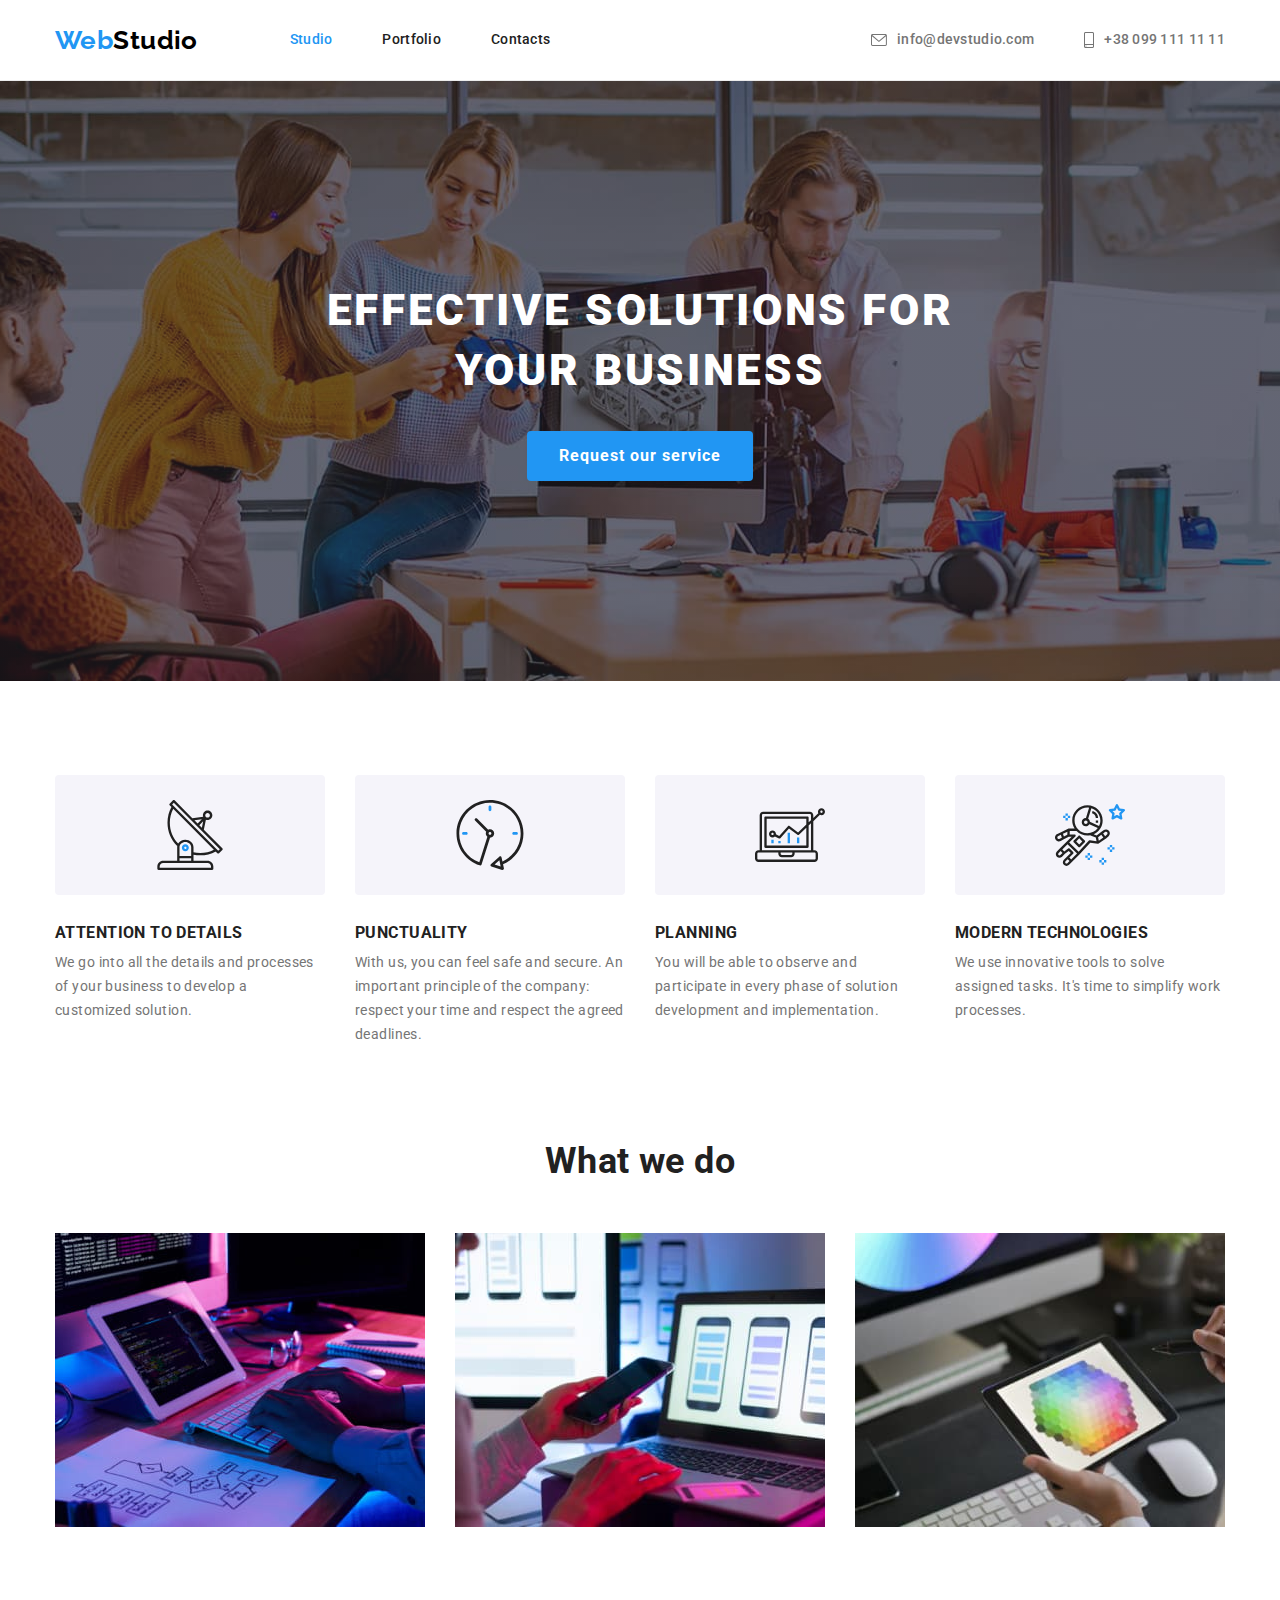
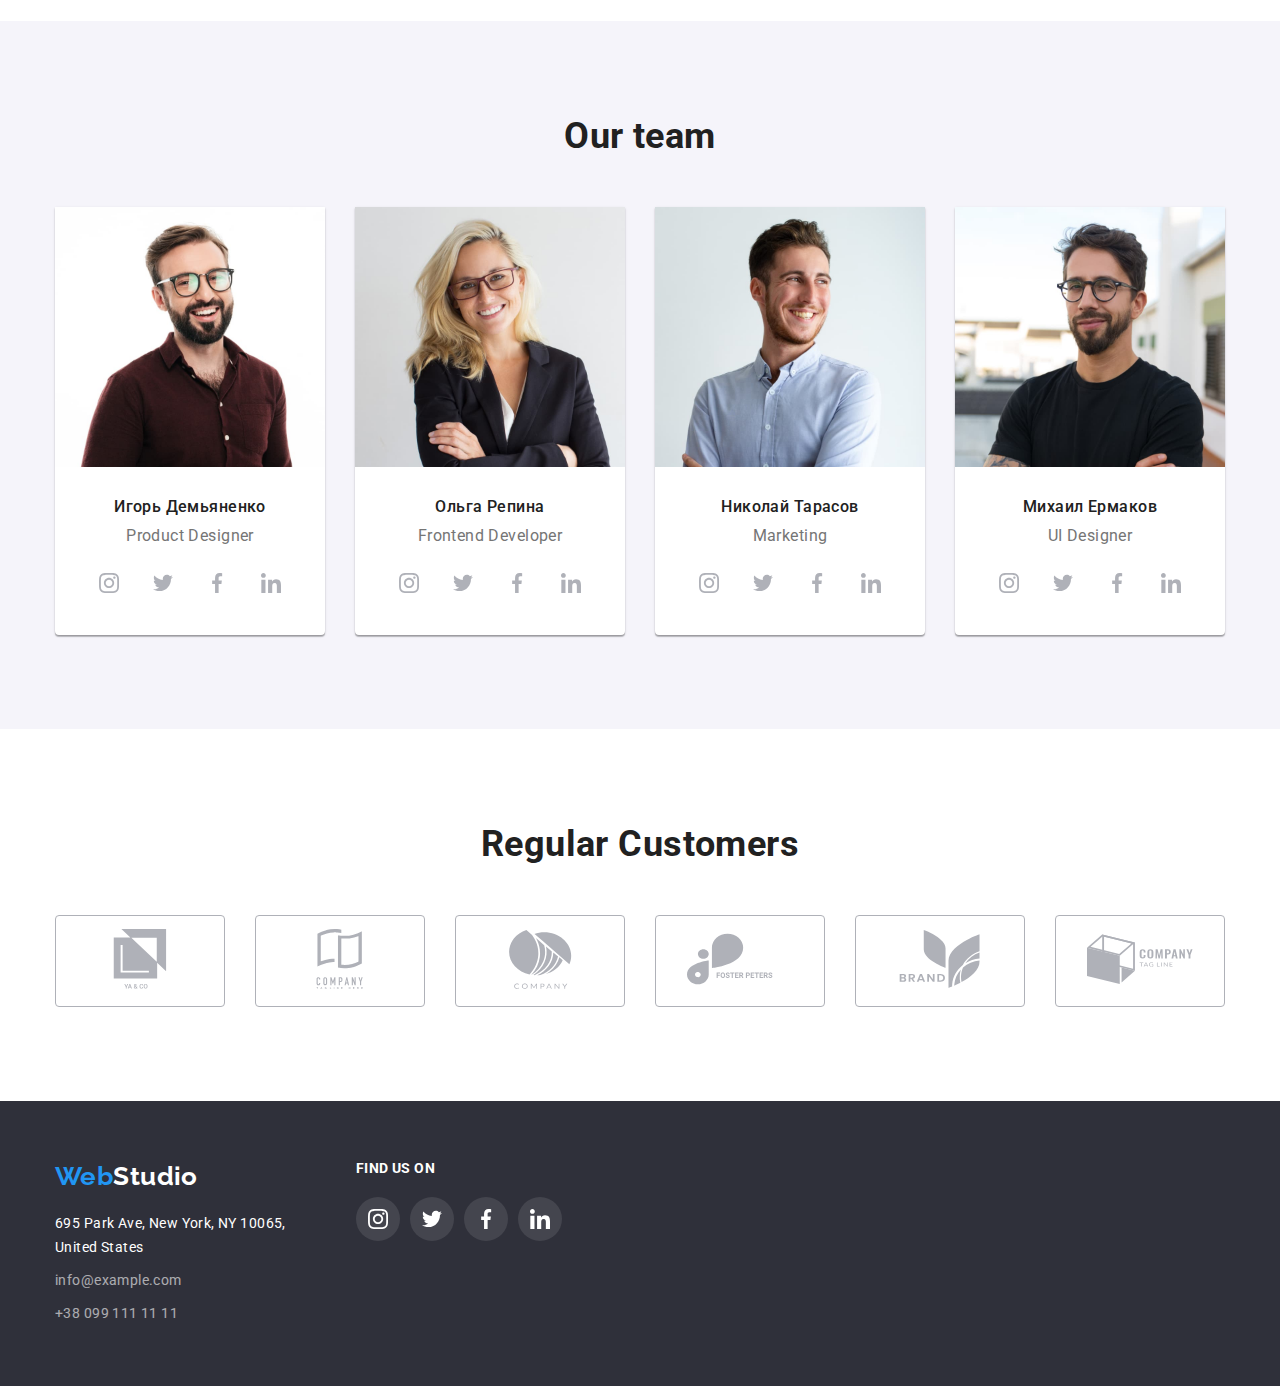
==== index.html @ cd36da13 "commit" ====
<!DOCTYPE html>
<html lang="en">
  <head>
    <meta charset="UTF-8" />
    <meta http-equiv="X-UA-Compatible" content="IE=edge" />
    <meta name="viewport" content="width=device-width, initial-scale=1.0" />
    <title>goit-markup-hw-02</title>
    <link
      rel="stylesheet"
      href="https://cdn.jsdelivr.net/npm/modern-normalize@1.1.0/modern-normalize.min.css"
    />
    <link rel="preconnect" href="https://fonts.googleapis.com" />
    <link rel="preconnect" href="https://fonts.gstatic.com" crossorigin />
    <link
      href="https://fonts.googleapis.com/css2?family=Raleway:wght@700&family=Roboto:wght@400;500;700;900&display=swap"
      rel="stylesheet"
    />
    <link rel="stylesheet" href="./CSS/styles.css" />
  </head>
  <body>
    <header class="page-header">
      <!-- site-header -->
      <div class="container header-container">
        <nav class="main-nav">
          <a class="logo-header link-line" href="index.html"
            ><span class="logo-span">Web</span>Studio</a
          >
          <ul class="menu list-no-style">
            <li class="menu-item">
              <a class="menu-link link-line current" href="index.html"
                >Studio</a
              >
            </li>
            <li class="menu-item">
              <a class="menu-link link-line" href="./portfolio.html"
                >Portfolio</a
              >
            </li>
            <li class="menu-item">
              <a class="menu-link link-line" href="index.html">Contacts</a>
            </li>
          </ul>
        </nav>
        <ul class="contacts-list list-no-style">
          <li class="contacts-item">
            <a class="contacts-link link-line" href="mailto:info@example.com"
              >info@devstudio.com
              <svg class="icon-mail" width="16" height="12">
                <use href="./images/symbol-defs.svg#icon-envelope"></use>
              </svg>
            </a>
          </li>

          <li class="contacts-item">
            <a class="contacts-link link-line" href="tel:+380991111111"
              >+38 099 111 11 11
              <svg class="icon-smartphone" width="10" height="16">
                <use href="./images/symbol-defs.svg#icon-smartphone"></use>
              </svg>
            </a>
          </li>
        </ul>
      </div>
    </header>
    <main>
      <!-- hero -->
      <section class="hero">
        <div class="container hero-back">
          <h1 class="hero-title">Effective solutions for your business</h1>
          <button class="order-btn" type="button">Request our service</button>
        </div>
      </section>

      <!-- our best features-->
      <section class="section">
        <div class="container">
          <h2 class="visually-hidden">Our best features</h2>
          <ul class="features-list list-no-style">
            <li class="features-item icon-antenna">
              <div class="features-icon">
                <svg class="icon-size">
                  <use href="./images/symbol-defs.svg#icon-antenna"></use>
                </svg>
              </div>
              <h3 class="features-title">Attention to details</h3>
              <p class="features-desc">
                We go into all the details and processes of your business to
                develop a customized solution.
              </p>
            </li>
            <li class="features-item">
              <div class="features-icon">
                <svg class="icon-size">
                  <use href="./images/symbol-defs.svg#icon-clock"></use>
                </svg>
              </div>
              <h3 class="features-title">Punctuality</h3>
              <p class="features-desc">
                With us, you can feel safe and secure. An important principle of
                the company: respect your time and respect the agreed deadlines.
              </p>
            </li>
            <li class="features-item">
              <div class="features-icon">
                <svg class="icon-size">
                  <use href="./images/symbol-defs.svg#icon-diagram"></use>
                </svg>
              </div>
              <h3 class="features-title">Planning</h3>
              <p class="features-desc">
                You will be able to observe and participate in every phase of
                solution development and implementation.
              </p>
            </li>
            <li class="features-item">
              <div class="features-icon">
                <svg class="icon-size">
                  <use href="./images/symbol-defs.svg#icon-astronaut"></use>
                </svg>
              </div>
              <h3 class="features-title">Modern technologies</h3>
              <p class="features-desc">
                We use innovative tools to solve assigned tasks. It's time to
                simplify work processes.
              </p>
            </li>
          </ul>
        </div>
      </section>
      <!-- what we do -->
      <section class="what-we-do section">
        <div class="container">
          <h2 class="suptitle">What we do</h2>
          <ul class="what-we-do-gallery list-no-style">
            <li class="what-we-do-img">
              <img
                src="./images/what-we-do/box-1.jpg"
                alt="human hands on the keybord and a tablet with some code"
                width="370"
                height="294"
              />
            </li>
            <li class="what-we-do-img">
              <img
                src="./images/what-we-do/box-2.jpg"
                alt="human hands with a smartphone and a notebook with smartphones on the screen"
                width="370"
                height="294"
              />
            </li>
            <li class="what-we-do-img">
              <img
                src="./images/what-we-do/box-3.jpg"
                alt="a tablet with a color palette on the screen and human hands with stylus"
                width="370"
                height="294"
              />
            </li>
          </ul>
        </div>
      </section>
      <section class="team section">
        <!-- our team -->
        <div class="container">
          <h2 class="suptitle">Our team</h2>
          <ul class="team-profiles list-no-style">
            <li class="team-card">
              <img
                class="team-photo"
                src="./images/our-team/ihor.jpg"
                alt="Igor Demianenko foto"
                width="270"
              />
              <div class="team-card-desc">
                <h3 class="team-name" lang="ru">Игорь Демьяненко</h3>
                <p class="team-desc">Product Designer</p>
                <ul class="social-list list-no-style">
                  <li class="social-list-items">
                    <a href="" class="social-list-link">
                      <svg class="social-list-icon" width="20" height="20">
                        <use
                          href="./images/symbol-defs.svg#icon-instagram"
                        ></use>
                      </svg>
                    </a>
                  </li>
                  <li class="social-list-items">
                    <a href="" class="social-list-link">
                      <svg class="social-list-icon" width="20" height="20">
                        <use href="./images/symbol-defs.svg#icon-twitter"></use>
                      </svg>
                    </a>
                  </li>
                  <li class="social-list-items">
                    <a href="" class="social-list-link">
                      <svg class="social-list-icon" width="20" height="20">
                        <use
                          href="./images/symbol-defs.svg#icon-facebook"
                        ></use>
                      </svg>
                    </a>
                  </li>
                  <li class="social-list-items">
                    <a href="" class="social-list-link">
                      <svg class="social-list-icon" width="20" height="20">
                        <use
                          href="./images/symbol-defs.svg#icon-linkedin"
                        ></use>
                      </svg>
                    </a>
                  </li>
                </ul>
              </div>
            </li>
            <li class="team-card">
              <img
                class="team-photo"
                src="./images/our-team/olga.jpg"
                alt="Olga Repina foto"
                width="270"
              />
              <div class="team-card-desc">
                <h3 class="team-name" lang="ru">Ольга Репина</h3>
                <p class="team-desc">Frontend Developer</p>
                <ul class="social-list list-no-style">
                  <li class="social-list-items">
                    <a href="" class="social-list-link">
                      <svg class="social-list-icon" width="20" height="20">
                        <use
                          href="./images/symbol-defs.svg#icon-instagram"
                        ></use>
                      </svg>
                    </a>
                  </li>
                  <li class="social-list-items">
                    <a href="" class="social-list-link">
                      <svg class="social-list-icon" width="20" height="20">
                        <use href="./images/symbol-defs.svg#icon-twitter"></use>
                      </svg>
                    </a>
                  </li>
                  <li class="social-list-items">
                    <a href="" class="social-list-link">
                      <svg class="social-list-icon" width="20" height="20">
                        <use
                          href="./images/symbol-defs.svg#icon-facebook"
                        ></use>
                      </svg>
                    </a>
                  </li>
                  <li class="social-list-items">
                    <a href="" class="social-list-link">
                      <svg class="social-list-icon" width="20" height="20">
                        <use
                          href="./images/symbol-defs.svg#icon-linkedin"
                        ></use>
                      </svg>
                    </a>
                  </li>
                </ul>
              </div>
            </li>
            <li class="team-card">
              <img
                class="team-photo"
                src="./images/our-team/mykola.jpg"
                alt="Mykola Tarasov foto"
                width="270"
              />
              <div class="team-card-desc">
                <h3 class="team-name" lang="ru">Николай Тарасов</h3>
                <p class="team-desc">Marketing</p>
                <ul class="social-list list-no-style">
                  <li class="social-list-items">
                    <a href="" class="social-list-link">
                      <svg class="social-list-icon" width="20" height="20">
                        <use
                          href="./images/symbol-defs.svg#icon-instagram"
                        ></use>
                      </svg>
                    </a>
                  </li>
                  <li class="social-list-items">
                    <a href="" class="social-list-link">
                      <svg class="social-list-icon" width="20" height="20">
                        <use href="./images/symbol-defs.svg#icon-twitter"></use>
                      </svg>
                    </a>
                  </li>
                  <li class="social-list-items">
                    <a href="" class="social-list-link">
                      <svg class="social-list-icon" width="20" height="20">
                        <use
                          href="./images/symbol-defs.svg#icon-facebook"
                        ></use>
                      </svg>
                    </a>
                  </li>
                  <li class="social-list-items">
                    <a href="" class="social-list-link">
                      <svg class="social-list-icon" width="20" height="20">
                        <use
                          href="./images/symbol-defs.svg#icon-linkedin"
                        ></use>
                      </svg>
                    </a>
                  </li>
                </ul>
              </div>
            </li>
            <li class="team-card">
              <img
                class="team-photo"
                src="./images/our-team/mikhail.jpg"
                alt="Mikhail Ermakov foto"
                width="270"
              />
              <div class="team-card-desc">
                <h3 class="team-name" lang="ru">Михаил Ермаков</h3>
                <p class="team-desc">UI Designer</p>
                <ul class="social-list list-no-style">
                  <li class="social-list-items">
                    <a href="" class="social-list-link">
                      <svg class="social-list-icon" width="20" height="20">
                        <use
                          href="./images/symbol-defs.svg#icon-instagram"
                        ></use>
                      </svg>
                    </a>
                  </li>
                  <li class="social-list-items">
                    <a href="" class="social-list-link">
                      <svg class="social-list-icon" width="20" height="20">
                        <use href="./images/symbol-defs.svg#icon-twitter"></use>
                      </svg>
                    </a>
                  </li>
                  <li class="social-list-items">
                    <a href="" class="social-list-link">
                      <svg class="social-list-icon" width="20" height="20">
                        <use
                          href="./images/symbol-defs.svg#icon-facebook"
                        ></use>
                      </svg>
                    </a>
                  </li>
                  <li class="social-list-items">
                    <a href="" class="social-list-link">
                      <svg class="social-list-icon" width="20" height="20">
                        <use
                          href="./images/symbol-defs.svg#icon-linkedin"
                        ></use>
                      </svg>
                    </a>
                  </li>
                </ul>
              </div>
            </li>
          </ul>
        </div>
      </section>

      <!-- REGULAR CUSTOMERS -->
      <section class="section">
        <div class="container">
          <h2 class="suptitle">Regular Customers</h2>
          <ul class="customers-list list-no-style">
            <li class="customers-list-item">
              <a href="" class="customers-list-link">
                <svg class="customers-list-icon" width="106" height="60">
                  <use href="./images/symbol-defs.svg#icon-brand-1"></use>
                </svg>
              </a>
            </li>
            <li class="customers-list-item">
              <a href="" class="customers-list-link">
                <svg class="customers-list-icon" width="106" height="60">
                  <use href="./images/symbol-defs.svg#icon-brand-2"></use>
                </svg>
              </a>
            </li>
            <li class="customers-list-item">
              <a href="" class="customers-list-link">
                <svg class="customers-list-icon" width="106" height="60">
                  <use href="./images/symbol-defs.svg#icon-brand-3"></use>
                </svg>
              </a>
            </li>
            <li class="customers-list-item">
              <a href="" class="customers-list-link">
                <svg class="customers-list-icon" width="106" height="60">
                  <use href="./images/symbol-defs.svg#icon-brand-4"></use>
                </svg>
              </a>
            </li>
            <li class="customers-list-item">
              <a href="" class="customers-list-link">
                <svg class="customers-list-icon" width="106" height="60">
                  <use href="./images/symbol-defs.svg#icon-brand-5"></use>
                </svg>
              </a>
            </li>
            <li class="customers-list-item">
              <a href="" class="customers-list-link">
                <svg class="customers-list-icon" width="106" height="60">
                  <use href="./images/symbol-defs.svg#icon-brand-6"></use>
                </svg>
              </a>
            </li>
          </ul>
        </div>
      </section>
    </main>
    <footer class="footer">
      <!-- footer logo -->
      <div class="container footer-container">
        <div class="address-container">
          <a class="logo-footer link-line" href="index.html"
            ><span class="logo-span">Web</span>Studio</a
          >
          <!-- contacts -->
          <address class="address">
            <ul class="list-no-style">
              <li class="contacts-items">
                <a
                  class="address-footer-link link-line"
                  href="https://goo.gl/maps/F33JLBxJRXzu59hU8"
                  target="_blank"
                  rel="noopener noreferrer"
                  >695 Park Ave, New York, NY 10065, <br />
                  United States</a
                >
              </li>
              <li class="contacts-items">
                <a
                  class="contacts-footer-link link-line"
                  href="mailto:info@example.com"
                  >info@example.com</a
                >
              </li>
              <li class="contacts-items">
                <a
                  class="contacts-footer-link link-line"
                  href="tel:+380991111111"
                  >+38 099 111 11 11</a
                >
              </li>
            </ul>
          </address>
        </div>
        <div class="find-us-menu">
          <h3 class="find-us-title">Find us on</h3>
          <ul class="social-list-footer list-no-style">
            <li class="social-list-items-footer">
              <a href="" class="social-list-link-footer">
                <svg class="social-list-icon-footer" width="20" height="20">
                  <use href="./images/symbol-defs.svg#icon-instagram"></use>
                </svg>
              </a>
            </li>
            <li class="social-list-items-footer">
              <a href="" class="social-list-link-footer">
                <svg class="social-list-icon-footer" width="20" height="20">
                  <use href="./images/symbol-defs.svg#icon-twitter"></use>
                </svg>
              </a>
            </li>
            <li class="social-list-items-footer">
              <a href="" class="social-list-link-footer">
                <svg class="social-list-icon-footer" width="20" height="20">
                  <use href="./images/symbol-defs.svg#icon-facebook"></use>
                </svg>
              </a>
            </li>
            <li class="social-list-items-footer">
              <a href="" class="social-list-link-footer">
                <svg class="social-list-icon-footer" width="20" height="20">
                  <use href="./images/symbol-defs.svg#icon-linkedin"></use>
                </svg>
              </a>
            </li>
          </ul>
        </div>
      </div>
    </footer>
  </body>
</html>
---- CSS/styles.css ----
/* BASIC SETTS  */
:root {
  --title-text-color: #212121;
  --paragraph-text-color: #757575;
  --logo-color: #000000;

  --primary-back-color: #2f303a;
  --secondary-back-color: #f5f4fa;

  --accent-color: #2196f3;
  --hover-focus-color: #188ce8;

  --primary-white-color: #ffffff;

  --primary-border-color: #ececec;
  --secondary-border-color: #afb1b8;
  --tertiaty-border-color: #eeeeee;

  --main-fill-color: #afb1b8;

  --primary-font: "Roboto", sans-serif;
  --secondary-font: "Raleway", sans-serif;
  --background-image: ;
}
body {
  font-family: var(--primary-font);
  font-size: 14px;
  letter-spacing: 0.03em;
  background-color: var(--primary-white-color);
  color: var(--title-text-color);
}

h1,
h2,
h3,
h4,
p {
  margin-top: 0;
  margin-bottom: 0;
}

img {
  display: block;
  max-width: 100%;
  height: auto;
}
.container {
  width: 1200px;
  margin-left: auto;
  margin-right: auto;
  padding: 0 15px;
}

.section {
  padding-top: 94px;
  padding-bottom: 94px;
}

.address-footer-link,
.contacts-footer-link {
  font-style: normal;
}
.visually-hidden {
  position: absolute;
  width: 1px;
  height: 1px;
  margin: -1px;
  border: 0;
  padding: 0;

  white-space: nowrap;
  clip-path: inset(100%);
  clip: rect(0 0 0 0);
  overflow: hidden;
}

button {
  display: block;
  margin: 0 auto;

  border: none;
  border-radius: 4px;
  cursor: pointer;
}

.list-no-style {
  list-style: none;
  padding-left: 0;
  margin: 0;
}
.link-line {
  text-decoration: none;
}

/* /BASIC SETTS */

/* HEADER */
.page-header {
  border-bottom: 1px solid var(--primary-border-color);
}

.header-container {
  display: flex;
  align-items: center;
}

.logo-header {
  margin-right: 92px;
  font-family: var(--secondary-font);
  font-style: normal;
  font-weight: 700;
  font-size: 26px;
  line-height: 1.19;
  letter-spacing: inherit;
  color: var(--logo-color);
}
.logo-span {
  font-family: var(--secondary-font);
  font-style: normal;
  font-weight: 700;
  font-size: 26px;
  line-height: 1.19;
  letter-spacing: inherit;
  color: var(--accent-color);
}

.main-nav {
  display: flex;
  align-items: center;
}

.menu {
  display: flex;
  align-items: center;
}
.menu-item + .menu-item {
  margin-left: 50px;
}
.menu-link {
  display: block;
  padding: 32px 0;

  color: var(--title-text-color);

  font-weight: 500;
  font-size: inherit;
  line-height: 1.14;
  letter-spacing: 0.02em;
}
.menu-link:hover,
.menu-link:focus {
  color: var(--accent-color);
}

.current {
  color: var(--accent-color);
}
.contacts-list {
  display: flex;
  margin-left: auto;
}
.contacts-item {
  display: flex;
  align-items: center;
}
.contacts-item + .contacts-item {
  margin-left: 50px;
}
.contacts-link {
  display: flex;
  align-items: center;
  font-weight: 500;
  font-size: inherit;
  line-height: 1.14;
  letter-spacing: 0.02em;
  color: var(--paragraph-text-color);
}

.contacts-link:hover,
.contacts-link:focus {
  color: var(--accent-color);
}

.icon-mail {
  margin-right: 10px;
  order: -1;

  fill: var(--paragraph-text-color);
}

.contacts-link:hover .icon-mail,
.contacts-link:focus .icon-mail {
  fill: var(--accent-color);
}

.icon-smartphone {
  margin-right: 10px;
  order: -1;

  fill: var(--paragraph-text-color);
}

.contacts-link:hover .icon-smartphone,
.contacts-link:focus .icon-smartphone {
  fill: var(--accent-color);
}

/* /HEADER */

/* HERO */

.hero {
  max-width: 1600px;
  margin-left: auto;
  margin-right: auto;
  background: linear-gradient(rgba(47, 48, 58, 0.4), rgba(47, 48, 58, 0.4)),
    url(../images/hero-section/hero-bg.jpg);
  background-repeat: no-repeat;
  background-position: center;
  background-size: cover;

  padding: 200px 0;
  text-align: center;
}

.hero-title {
  width: 696px;
  margin: 0 auto 30px;

  font-weight: 900;
  font-size: 44px;
  line-height: 1.36;
  letter-spacing: 0.06em;
  text-transform: uppercase;

  color: var(--primary-white-color);
}

.order-btn {
  min-width: 200px;
  padding: 10px 32px;
  font-family: inherit;
  font-weight: 700;
  font-size: 16px;
  line-height: 1.88;
  letter-spacing: 0.06em;

  background-color: var(--accent-color);
  color: var(--primary-white-color);
}

.order-btn:hover,
.corder-btn:focus {
  background-color: var(--hover-focus-color);
}
/* /HERO */

/* BEST FEATURES SECTION */

.features-list {
  display: flex;
  flex-wrap: wrap;
  gap: 30px;
}

.features-item {
  display: flex;
  flex-direction: column;
  width: 270px;
  text-align: left;
}

.features-icon {
  display: flex;
  height: 120px;
  justify-content: center;
  align-items: center;
  background-color: var(--secondary-back-color);
  border-radius: 4px;
  margin-bottom: 30px;
}

.icon-size {
  width: 70px;
  height: 70px;
}

.features-title {
  margin-bottom: 10px;
  font-weight: 700;
  line-height: 16px;
  letter-spacing: inherit;
  text-transform: uppercase;
  color: var(--title-text-color);
}

.features-desc {
  font-weight: 400;
  line-height: 1.71;
  letter-spacing: inherit;
  color: var(--paragraph-text-color);
}

/* /BEST FEATURES SECTION */

/* WHAT WE DO SECTION */

.what-we-do {
  padding-top: 0;
}

.what-we-do-gallery {
  display: flex;
  flex-wrap: wrap;
  gap: 30px;
}

.suptitle {
  margin-bottom: 50px;
  text-align: center;
  font-weight: 700;
  font-size: 36px;
  line-height: 1.17;
  letter-spacing: inherit;
  color: var(--title-text-color);
}

/* /WHAT WE DO SECTION */

/* OUR TEAM SECTION */
.team {
  background-color: var(--secondary-back-color);
}

.team-profiles {
  display: flex;
  flex-wrap: wrap;
  gap: 30px;
}

.team-card-desc {
  text-align: center;
  padding-top: 30px;
  padding-bottom: 30px;
}

.team-card {
  width: 270px;
  background-color: var(--primary-white-color);
  box-shadow: 0px 1px 3px rgba(0, 0, 0, 0.12), 0px 1px 1px rgba(0, 0, 0, 0.14),
    0px 2px 1px rgba(0, 0, 0, 0.2);
  border-radius: 0px 0px 4px 4px;
}

.team-name {
  margin-bottom: 10px;

  font-weight: 500;
  font-size: 16px;
  line-height: 1.19;
  letter-spacing: inherit;
  color: var(--title-text-color);
}
.team-desc {
  font-weight: 400;
  font-size: 16px;
  line-height: 1.19;
  letter-spacing: inherit;
  color: var(--paragraph-text-color);
  margin-bottom: 16px;
}
.social-list {
  display: flex;
  flex-wrap: wrap;
  justify-content: center;
  gap: 10px;
}

.social-list-link {
  display: flex;
  justify-content: center;
  align-items: center;
  width: 44px;
  height: 44px;
  border-radius: 50%;
  background-color: var(--primary-white-color);
}

.social-list-link:hover,
.social-list-link:focus {
  background-color: var(--accent-color);
}

.social-list-icon {
  fill: var(--secondary-border-color);
}

.social-list-link:hover .social-list-icon,
.social-list-link:focus .social-list-icon {
  fill: var(--primary-white-color);
}

/* /OUR TEAM SECTION */

/* REGULAR CUSTOMERS */

.customers-list {
  display: flex;
  flex-wrap: wrap;
  gap: 30px;
}
.customers-list-item {
  display: flex;
  justify-content: center;
  align-items: center;
  width: 170px;
  height: 92px;
  border: 1px solid var(--secondary-border-color);
  border-radius: 4px;
}
.customers-list-item:hover,
.customers-list-item:focus {
  border: 1px solid var(--accent-color);
}

.customers-list-icon {
  fill: var(--secondary-border-color);
}

.customers-list-item:hover .customers-list-icon,
.customers-list-item:focus .customers-list-icon {
  fill: var(--accent-color);
}

/* /REGULAR CUSTOMERS */

/* PORTFOLIO PAGE */

.portfolio {
}

.portfolio-filter {
  display: flex;
  justify-content: center;
  margin-bottom: 50px;
}

.filter-menu + .filter-menu {
  margin-left: 8px;
}
.filter-btn {
  padding: 6px 22px;
  border-radius: 4px;
  text-align: center;

  font-family: inherit;
  font-weight: 500;
  font-size: 16px;
  line-height: 1.62;
  letter-spacing: inherit;

  background: var(--secondary-back-color);
  color: var(--title-text-color);
}
.filter-btn:hover,
.filter-btn:focus {
  background-color: var(--accent-color);
  color: var(--primary-white-color);
  box-shadow: 0px 3px 1px rgba(0, 0, 0, 0.1), 0px 1px 2px rgba(0, 0, 0, 0.08),
    0px 2px 2px rgba(0, 0, 0, 0.12);
}

.portfolio-catalog {
  display: flex;
  flex-wrap: wrap;
  gap: 30px;
}

.portfolio-card {
  width: 370px;
}
.portfolio-card:hover,
.portfolio-card:focus {
  box-shadow: 0px 4px 4px rgba(0, 0, 0, 0.25);
  cursor: pointer;
}

.portfolio-card-desc {
  padding: 20px 24px;
  border: 1px solid var(--primary-border-color);
  border-top: none;
}

.samples-img {
}
.samples-title {
  margin-bottom: 4px;
  font-weight: 700;
  font-size: 18px;
  line-height: 2;
  letter-spacing: 0.06em;
  color: var(--title-text-color);
}
.samples-desc {
  font-weight: 400;
  font-size: 16px;
  line-height: 1.87;
  letter-spacing: inherit;
  color: var(--paragraph-text-color);
}
/* /PORTFOLIO PAGE */

/* FOOTER */

.footer {
  padding-top: 60px;
  padding-bottom: 60px;

  background: var(--primary-back-color);
}

.footer-container {
  display: flex;
}

.address-container {
  display: flex;
  flex-direction: column;
  margin-right: 70px;
}

.logo-footer {
  font-family: var(--secondary-font);
  font-style: normal;
  font-weight: 700;
  font-size: 26px;
  line-height: 1.19;
  letter-spacing: inherit;
  color: var(--primary-white-color);
}

.address {
  margin-top: 20px;
}

.contacts-items + .contacts-items {
  margin-top: 9px;
}

.address-footer-link {
  font-weight: 400;
  font-size: inherit;
  line-height: 1.71;
  letter-spacing: inherit;
  color: var(--primary-white-color);
}
.contacts-footer-link {
  color: var(--primary-white-color);
  opacity: 60%;
  font-weight: 400;
  font-size: inherit;
  line-height: 1.71;
  letter-spacing: inherit;
}
.contacts-footer-link:hover,
.contacts-footer-link:focus {
  color: var(--accent-color);
}

.find-us-menu {
  display: flex;
  flex-direction: column;
}
.find-us-title {
  margin-bottom: 20px;
  font-weight: 700;
  font-size: inherit;
  line-height: 1.14;
  letter-spacing: inherit;
  text-transform: uppercase;
  color: var(--primary-white-color);
}

.social-list-footer {
  display: flex;
  flex-wrap: wrap;
  gap: 10px;
  justify-content: center;
}

.social-list-link-footer {
  display: flex;
  justify-content: center;
  align-items: center;
  width: 44px;
  height: 44px;
  border-radius: 50%;
  background-color: rgba(255, 255, 255, 0.1);
}

.social-list-link-footer:hover,
.social-list-link-footer:focus {
  background-color: var(--accent-color);
}

.social-list-icon-footer {
  fill: var(--primary-white-color);
}

/* /FOOTER */ ;
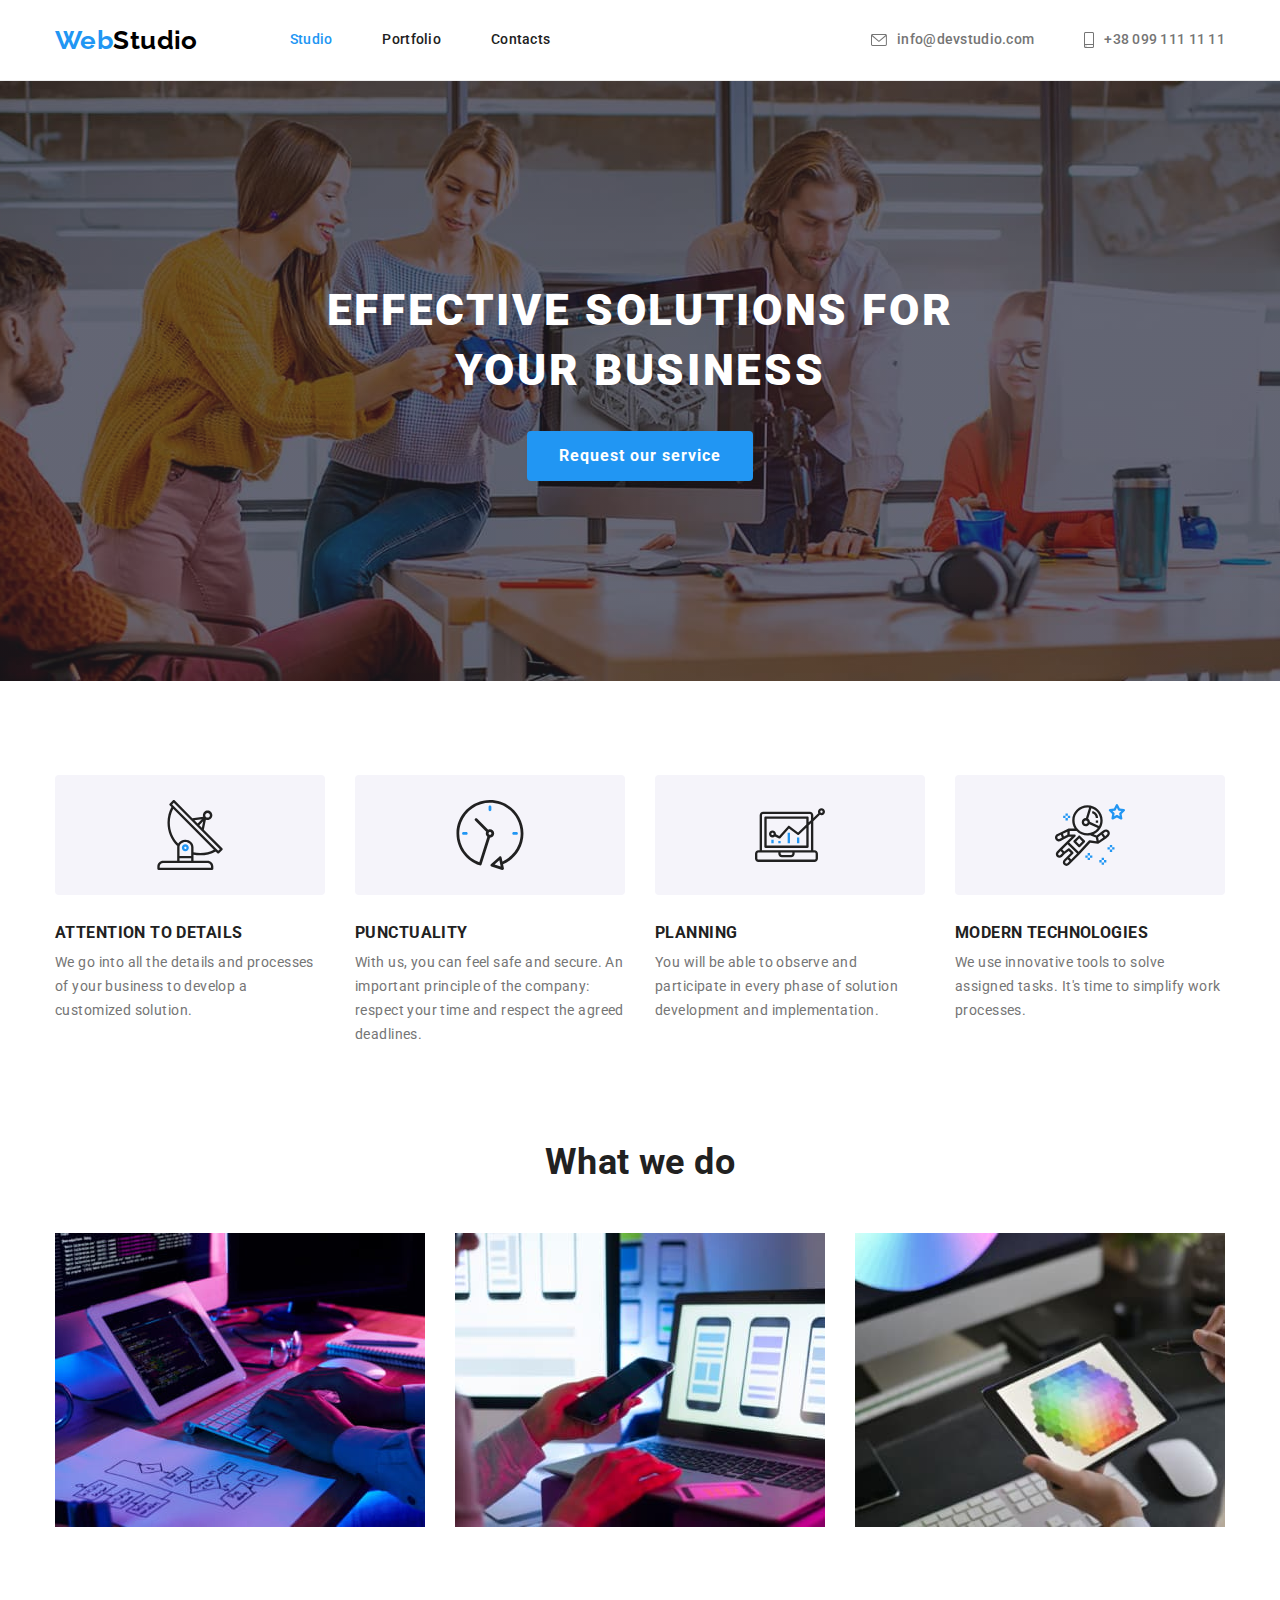
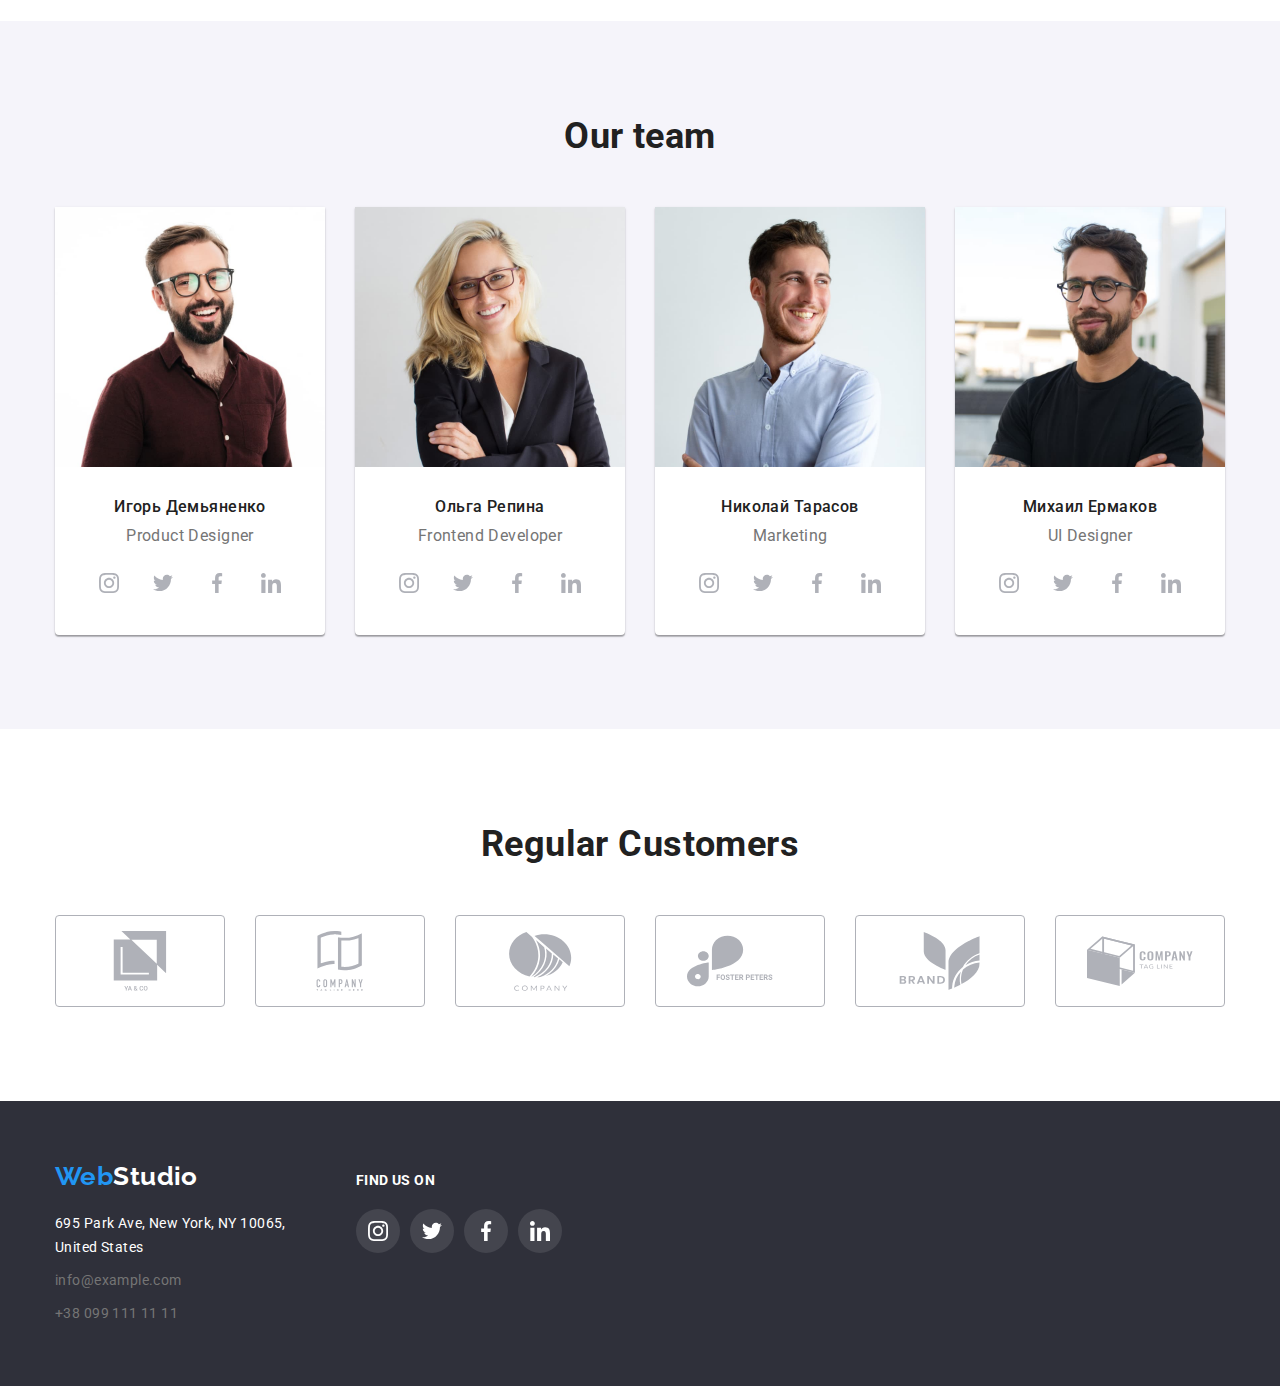
==== commit 56876817: "commit" ====
--- a/index.html
+++ b/index.html
@@ -449,7 +449,7 @@
           </address>
         </div>
         <div class="find-us-menu">
-          <h3 class="find-us-title">Find us on</h3>
+          <p class="find-us-title">Find us on</p>
           <ul class="social-list-footer list-no-style">
             <li class="social-list-items-footer">
               <a href="" class="social-list-link-footer">
--- a/CSS/styles.css
+++ b/CSS/styles.css
@@ -185,19 +185,14 @@
   margin-right: 10px;
   order: -1;
 
-  fill: var(--paragraph-text-color);
-}
-
-.contacts-link:hover .icon-mail,
-.contacts-link:focus .icon-mail {
-  fill: var(--accent-color);
+  fill: currentColor;
 }
 
 .icon-smartphone {
   margin-right: 10px;
   order: -1;
 
-  fill: var(--paragraph-text-color);
+  fill: currentColor;
 }
 
 .contacts-link:hover .icon-smartphone,
@@ -211,6 +206,7 @@
 
 .hero {
   max-width: 1600px;
+  height: 600px;
   margin-left: auto;
   margin-right: auto;
   background: linear-gradient(rgba(47, 48, 58, 0.4), rgba(47, 48, 58, 0.4)),
@@ -383,21 +379,17 @@
   width: 44px;
   height: 44px;
   border-radius: 50%;
-  background-color: var(--primary-white-color);
+  color: var(--main-fill-color);
 }
 
 .social-list-link:hover,
 .social-list-link:focus {
   background-color: var(--accent-color);
+  color: var(--primary-white-color);
 }
 
 .social-list-icon {
-  fill: var(--secondary-border-color);
-}
-
-.social-list-link:hover .social-list-icon,
-.social-list-link:focus .social-list-icon {
-  fill: var(--primary-white-color);
+  fill: currentColor;
 }
 
 /* /OUR TEAM SECTION */
@@ -410,26 +402,29 @@
   gap: 30px;
 }
 .customers-list-item {
-  display: flex;
-  justify-content: center;
-  align-items: center;
   width: 170px;
   height: 92px;
+}
+
+.customers-list-link {
+  display: flex;
+  width: 100%;
+  height: 100%;
+  justify-content: center;
+  align-items: center;
   border: 1px solid var(--secondary-border-color);
   border-radius: 4px;
-}
-.customers-list-item:hover,
-.customers-list-item:focus {
+  color: var(--main-fill-color);
+}
+
+.customers-list-link:hover,
+.customers-list-link:focus {
   border: 1px solid var(--accent-color);
+  color: var(--accent-color);
 }
 
 .customers-list-icon {
-  fill: var(--secondary-border-color);
-}
-
-.customers-list-item:hover .customers-list-icon,
-.customers-list-item:focus .customers-list-icon {
-  fill: var(--accent-color);
+  fill: currentColor;
 }
 
 /* /REGULAR CUSTOMERS */
@@ -479,10 +474,14 @@
 .portfolio-card {
   width: 370px;
 }
-.portfolio-card:hover,
-.portfolio-card:focus {
+
+.portfolio-card-link {
+  display: block;
+}
+
+.portfolio-card-link:hover,
+.portfolio-card-link:focus {
   box-shadow: 0px 4px 4px rgba(0, 0, 0, 0.25);
-  cursor: pointer;
 }
 
 .portfolio-card-desc {
@@ -491,8 +490,6 @@
   border-top: none;
 }
 
-.samples-img {
-}
 .samples-title {
   margin-bottom: 4px;
   font-weight: 700;
@@ -521,11 +518,10 @@
 
 .footer-container {
   display: flex;
+  align-items: baseline;
 }
 
 .address-container {
-  display: flex;
-  flex-direction: column;
   margin-right: 70px;
 }
 
@@ -555,8 +551,7 @@
   color: var(--primary-white-color);
 }
 .contacts-footer-link {
-  color: var(--primary-white-color);
-  opacity: 60%;
+  color: var(--paragraph-text-color);
   font-weight: 400;
   font-size: inherit;
   line-height: 1.71;
@@ -568,8 +563,7 @@
 }
 
 .find-us-menu {
-  display: flex;
-  flex-direction: column;
+  display: block;
 }
 .find-us-title {
   margin-bottom: 20px;
@@ -596,6 +590,7 @@
   height: 44px;
   border-radius: 50%;
   background-color: rgba(255, 255, 255, 0.1);
+  fill: var(--primary-white-color);
 }
 
 .social-list-link-footer:hover,
@@ -603,8 +598,4 @@
   background-color: var(--accent-color);
 }
 
-.social-list-icon-footer {
-  fill: var(--primary-white-color);
-}
-
 /* /FOOTER */ ;
